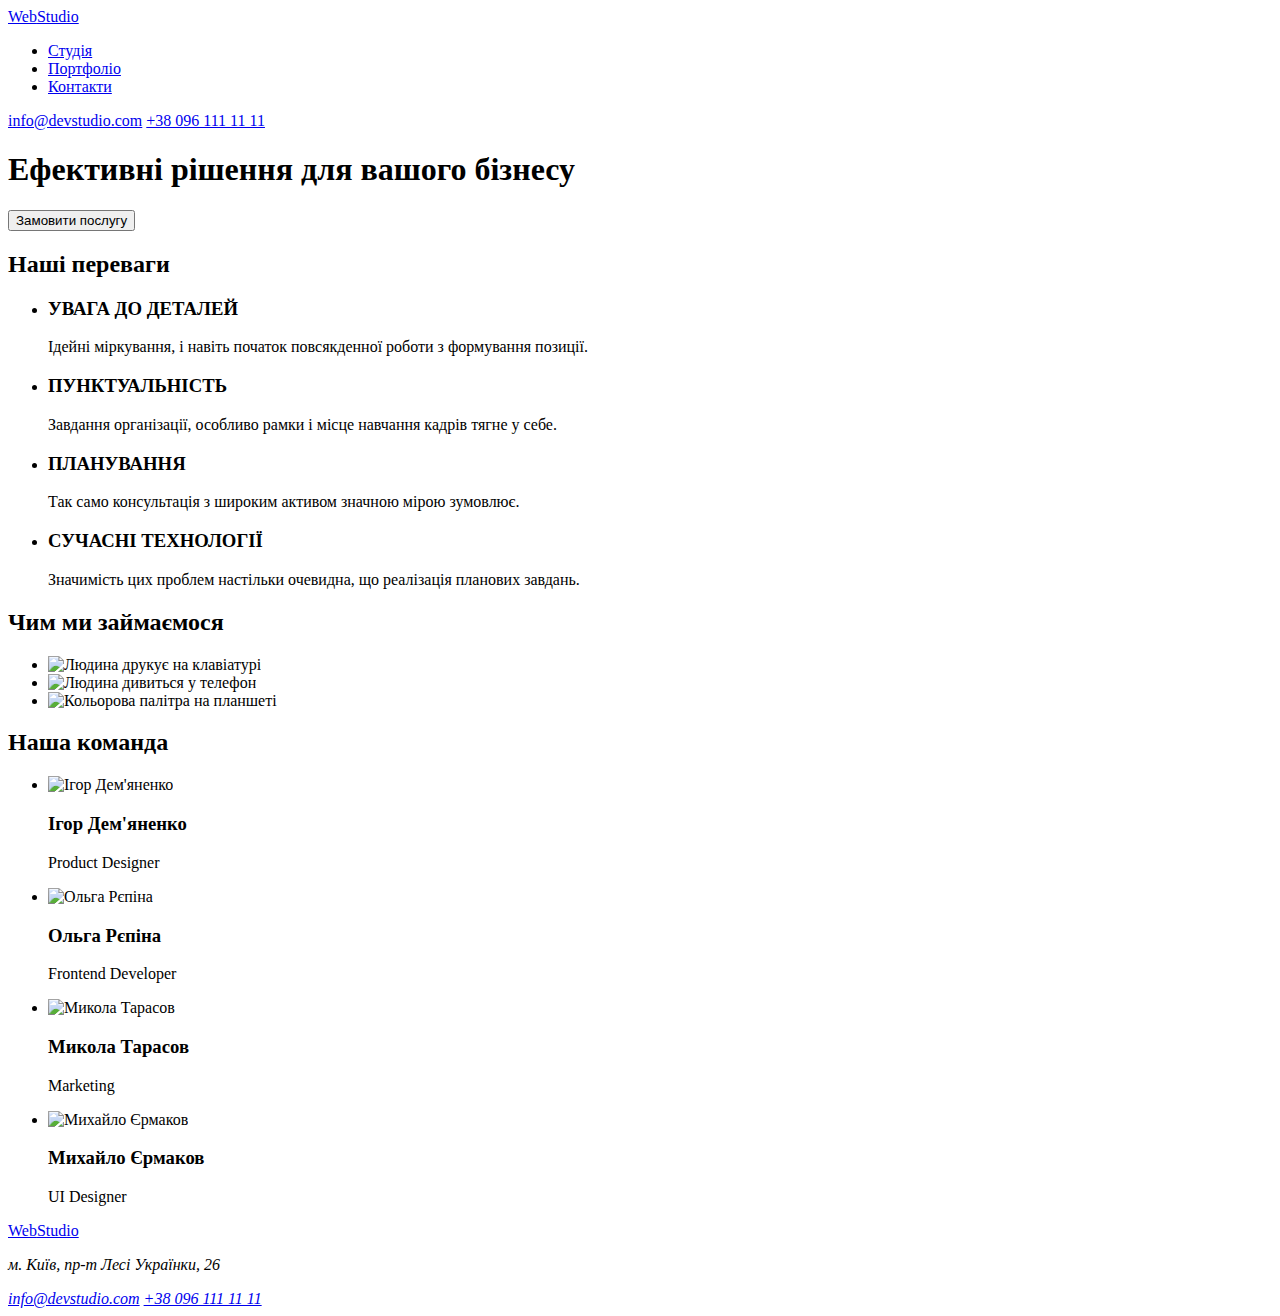
==== index.html @ 3ea56f9a "Add files via upload" ====
<!DOCTYPE html>
<html lang="uk">
  <head>
    <meta charset="UTF-8" />
    <meta http-equiv="X-UA-Compatible" content="IE=edge" />
    <meta name="viewport" content="width=device-width, initial-scale=1.0" />
    <title>WebStudio</title>
  </head>

  <body>
    <header id="header">
      <a href="#header"><span>Web</span>Studio</a>
      <nav>
        <ul>
          <li><a href="#header">Студія</a></li>
          <li><a href="#we-do">Портфоліо</a></li>
          <li><a href="#footer">Контакти</a></li>
        </ul>
      </nav>
      <a href="mailto:info@devstudio.com">info@devstudio.com</a>
      <a href="tel:+380961111111">+38 096 111 11 11</a>
    </header>

    <main>
      <section>
        <h1>Ефективні рішення для вашого бізнесу</h1>
        <button type="button">Замовити послугу</button>
      </section>

      <section>
        <h2>Наші переваги</h2>
        <ul>
          <li>
            <h3>УВАГА ДО ДЕТАЛЕЙ</h3>
            <p>
              Ідейні міркування, і навіть початок повсякденної роботи з
              формування позиції.
            </p>
          </li>
          <li>
            <h3>ПУНКТУАЛЬНІСТЬ</h3>
            <p>
              Завдання організації, особливо рамки і місце навчання кадрів тягне
              у себе.
            </p>
          </li>
          <li>
            <h3>ПЛАНУВАННЯ</h3>
            <p>
              Так само консультація з широким активом значною мірою зумовлює.
            </p>
          </li>
          <li>
            <h3>СУЧАСНІ ТЕХНОЛОГІЇ</h3>
            <p>
              Значимість цих проблем настільки очевидна, що реалізація планових
              завдань.
            </p>
          </li>
        </ul>
      </section>

      <section id="we-do">
        <h2>Чим ми займаємося</h2>
        <ul>
          <li>
            <img
              src="./images/we-do-code.jpg"
              alt="Людина друкує на клавіатурі"
              width="370"
            />
          </li>
          <li>
            <img
              src="./images/we-do-phone.jpg"
              alt="Людина дивиться у телефон"
              width="370"
            />
          </li>
          <li>
            <img
              src="./images/we-do-palette.jpg"
              alt="Кольорова палітра на планшеті"
              width="370"
            />
          </li>
        </ul>
      </section>

      <section>
        <h2>Наша команда</h2>
        <ul>
          <li>
            <img
              src="./images/team-product-designer.jpg"
              alt="Ігор Дем'яненко"
              width="270"
            />
            <h3>Ігор Дем'яненко</h3>
            <p>Product Designer</p>
          </li>
          <li>
            <img
              src="./images/team-frontend-developer.jpg"
              alt="Ольга Рєпіна"
              width="270"
            />
            <h3>Ольга Рєпіна</h3>
            <p>Frontend Developer</p>
          </li>
          <li>
            <img
              src="./images/team-marketing.jpg"
              alt="Микола Тарасов"
              width="270"
            />
            <h3>Микола Тарасов</h3>
            <p>Marketing</p>
          </li>
          <li>
            <img
              src="./images/team-ui-designer.jpg"
              alt="Михайло Єрмаков"
              width="270"
            />
            <h3>Михайло Єрмаков</h3>
            <p>UI Designer</p>
          </li>
        </ul>
      </section>
    </main>

    <footer id="footer">
      <a href="#header"><span>Web</span>Studio</a>
      <address>
        <p>м. Київ, пр-т Лесі Українки, 26</p>
        <a href="mailto:info@devstudio.com">info@devstudio.com</a>
        <a href="tel:+380961111111">+38 096 111 11 11</a>
      </address>
    </footer>
  </body>
</html>
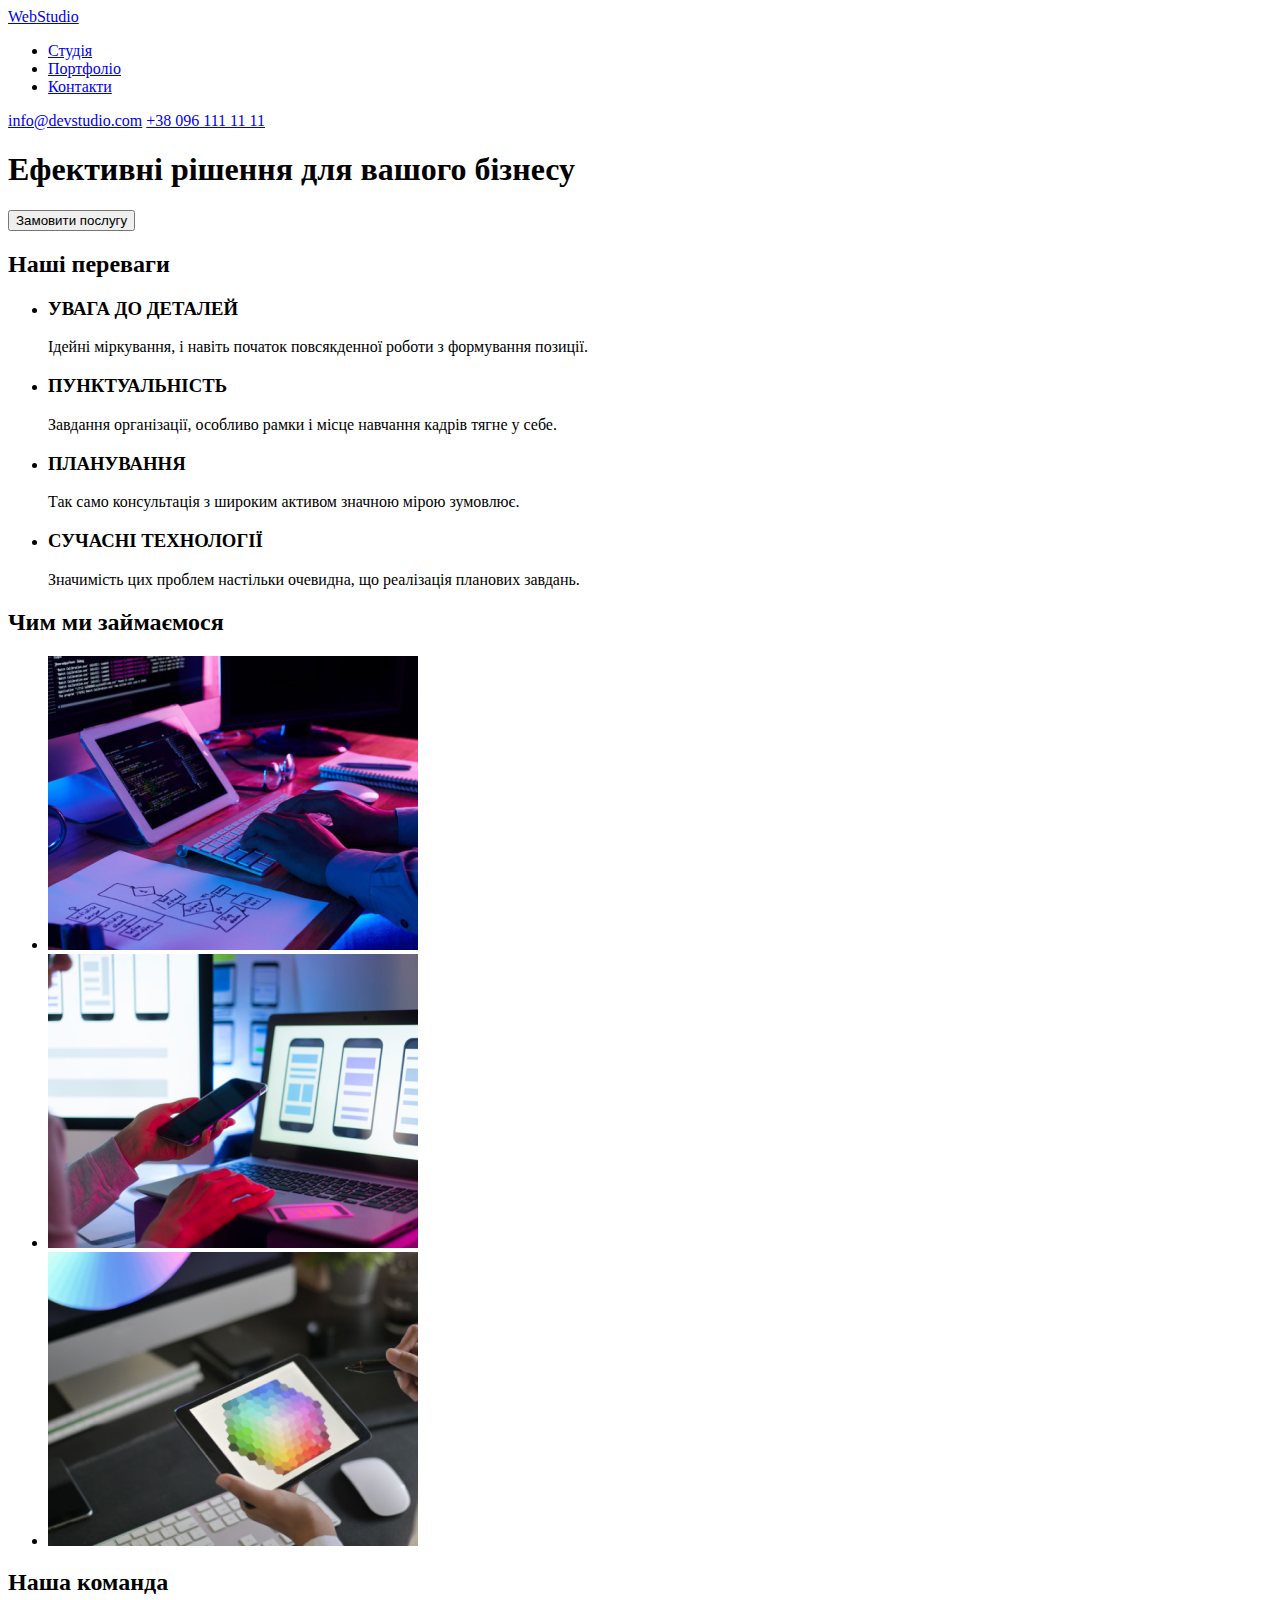
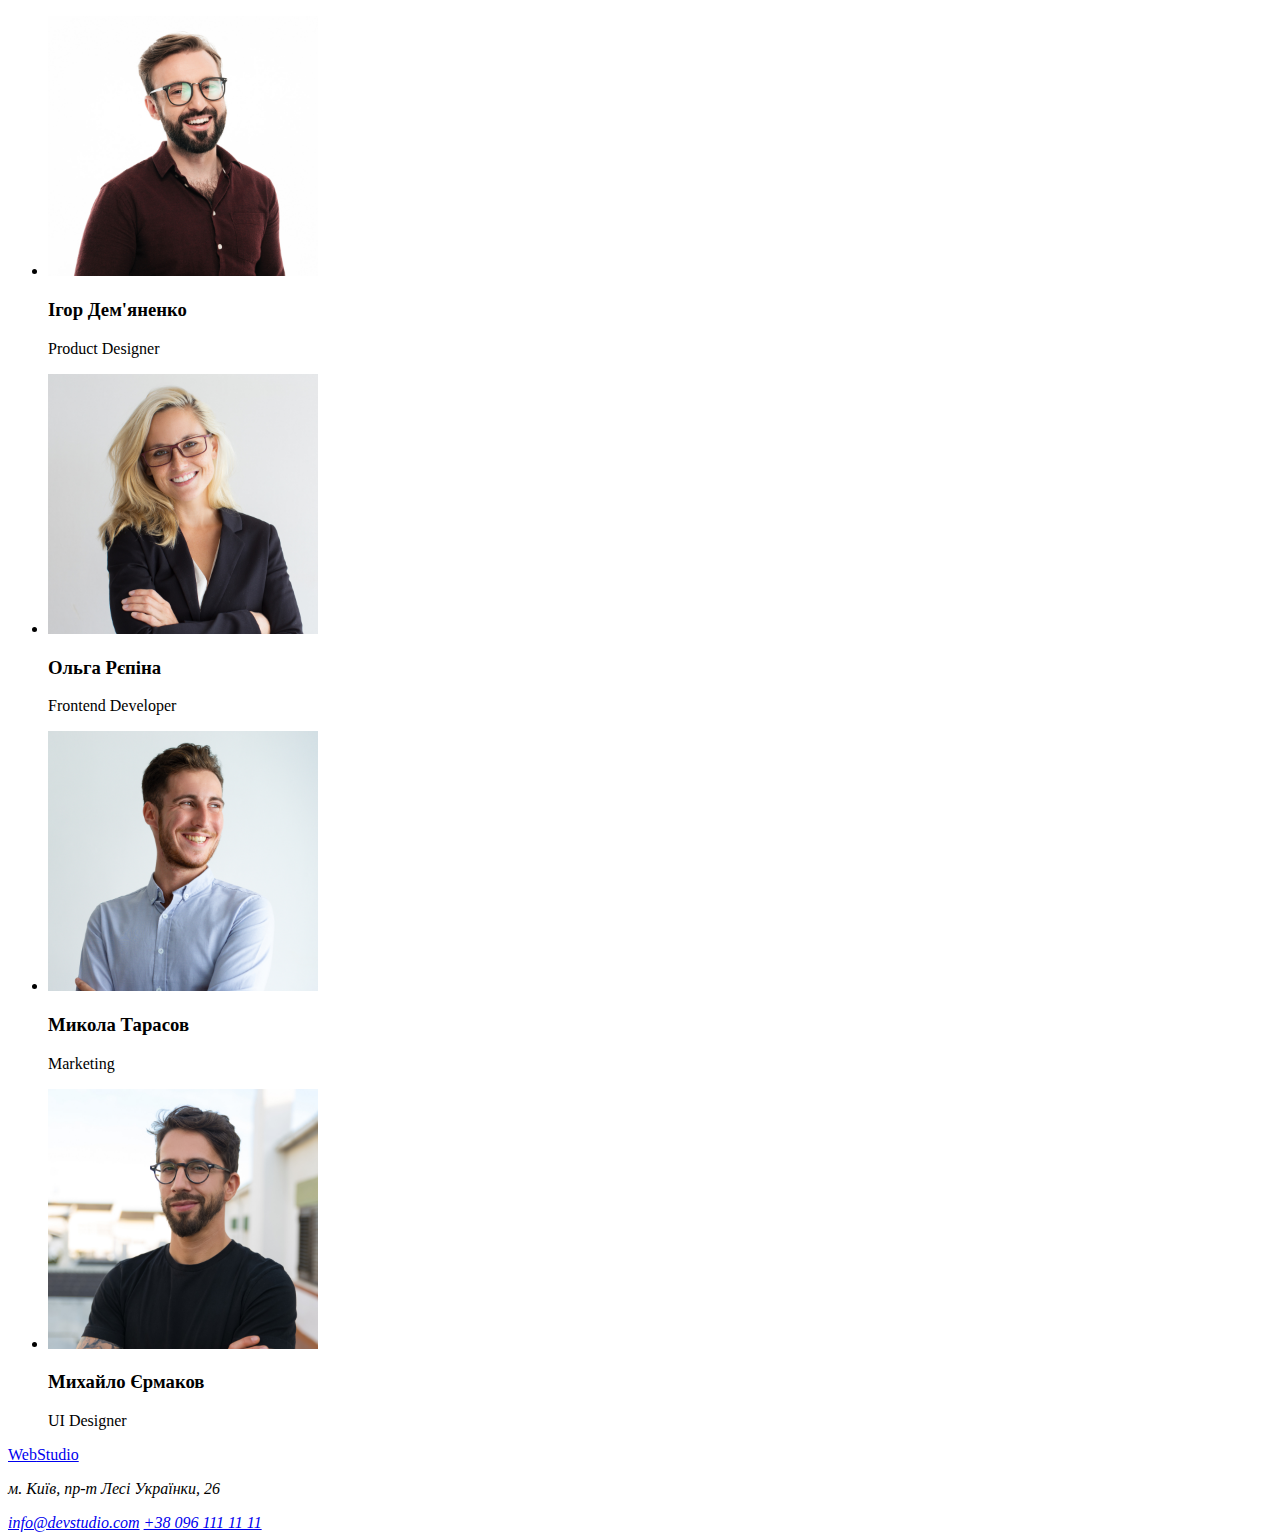
==== commit d41696e1: "додає класи до тегів" ====
--- a/index.html
+++ b/index.html
@@ -5,124 +5,86 @@
     <meta http-equiv="X-UA-Compatible" content="IE=edge" />
     <meta name="viewport" content="width=device-width, initial-scale=1.0" />
     <title>WebStudio</title>
+    <link rel="stylesheet" href="./css/styles.css" />
   </head>
 
   <body>
-    <header id="header">
-      <a href="#header"><span>Web</span>Studio</a>
-      <nav>
-        <ul>
-          <li><a href="#header">Студія</a></li>
-          <li><a href="#we-do">Портфоліо</a></li>
-          <li><a href="#footer">Контакти</a></li>
+    <header id="header" class="header">
+      <a href="#header" class="header__logo"><span>Web</span>Studio</a>
+      <nav class="header__nav">
+        <ul class="header__nav-list">
+          <li class="header__nav-items"><a href="#header">Студія</a></li>
+          <li class="header__nav-items"><a href="#we-do">Портфоліо</a></li>
+          <li class="header__nav-items"><a href="#footer">Контакти</a></li>
         </ul>
       </nav>
-      <a href="mailto:info@devstudio.com">info@devstudio.com</a>
-      <a href="tel:+380961111111">+38 096 111 11 11</a>
+      <a class="header__contacts" href="mailto:info@devstudio.com">info@devstudio.com</a>
+      <a class="header__contacts" href="tel:+380961111111">+38 096 111 11 11</a>
     </header>
 
     <main>
-      <section>
+      <section class="banner">
         <h1>Ефективні рішення для вашого бізнесу</h1>
-        <button type="button">Замовити послугу</button>
+        <button type="button" class="banner__btn">Замовити послугу</button>
       </section>
 
-      <section>
+      <section class="benefits">
         <h2>Наші переваги</h2>
-        <ul>
-          <li>
+        <ul class="benefits__list">
+          <li class="benefits__items">
             <h3>УВАГА ДО ДЕТАЛЕЙ</h3>
-            <p>
-              Ідейні міркування, і навіть початок повсякденної роботи з
-              формування позиції.
-            </p>
+            <p>Ідейні міркування, і навіть початок повсякденної роботи з формування позиції.</p>
           </li>
-          <li>
+          <li class="benefits__items">
             <h3>ПУНКТУАЛЬНІСТЬ</h3>
-            <p>
-              Завдання організації, особливо рамки і місце навчання кадрів тягне
-              у себе.
-            </p>
+            <p>Завдання організації, особливо рамки і місце навчання кадрів тягне у себе.</p>
           </li>
-          <li>
+          <li class="benefits__items">
             <h3>ПЛАНУВАННЯ</h3>
-            <p>
-              Так само консультація з широким активом значною мірою зумовлює.
-            </p>
+            <p>Так само консультація з широким активом значною мірою зумовлює.</p>
           </li>
-          <li>
+          <li class="benefits__items">
             <h3>СУЧАСНІ ТЕХНОЛОГІЇ</h3>
-            <p>
-              Значимість цих проблем настільки очевидна, що реалізація планових
-              завдань.
-            </p>
+            <p>Значимість цих проблем настільки очевидна, що реалізація планових завдань.</p>
           </li>
         </ul>
       </section>
 
-      <section id="we-do">
+      <section id="we-do" class="we-do">
         <h2>Чим ми займаємося</h2>
-        <ul>
-          <li>
-            <img
-              src="./images/we-do-code.jpg"
-              alt="Людина друкує на клавіатурі"
-              width="370"
-            />
+        <ul class="we-do__list">
+          <li class="we-do__items">
+            <img src="./images/we-do-code.jpg" alt="Людина друкує на клавіатурі" width="370" />
           </li>
-          <li>
-            <img
-              src="./images/we-do-phone.jpg"
-              alt="Людина дивиться у телефон"
-              width="370"
-            />
+          <li class="we-do__items">
+            <img src="./images/we-do-phone.jpg" alt="Людина дивиться у телефон" width="370" />
           </li>
-          <li>
-            <img
-              src="./images/we-do-palette.jpg"
-              alt="Кольорова палітра на планшеті"
-              width="370"
-            />
+          <li class="we-do__items">
+            <img src="./images/we-do-palette.jpg" alt="Кольорова палітра на планшеті" width="370" />
           </li>
         </ul>
       </section>
 
-      <section>
+      <section class="team">
         <h2>Наша команда</h2>
-        <ul>
-          <li>
-            <img
-              src="./images/team-product-designer.jpg"
-              alt="Ігор Дем'яненко"
-              width="270"
-            />
+        <ul class="team__list">
+          <li class="team__items">
+            <img src="./images/team-product-designer.jpg" alt="Ігор Дем'яненко" width="270" />
             <h3>Ігор Дем'яненко</h3>
             <p>Product Designer</p>
           </li>
-          <li>
-            <img
-              src="./images/team-frontend-developer.jpg"
-              alt="Ольга Рєпіна"
-              width="270"
-            />
+          <li class="team__items">
+            <img src="./images/team-frontend-developer.jpg" alt="Ольга Рєпіна" width="270" />
             <h3>Ольга Рєпіна</h3>
             <p>Frontend Developer</p>
           </li>
-          <li>
-            <img
-              src="./images/team-marketing.jpg"
-              alt="Микола Тарасов"
-              width="270"
-            />
+          <li class="team__items">
+            <img src="./images/team-marketing.jpg" alt="Микола Тарасов" width="270" />
             <h3>Микола Тарасов</h3>
             <p>Marketing</p>
           </li>
-          <li>
-            <img
-              src="./images/team-ui-designer.jpg"
-              alt="Михайло Єрмаков"
-              width="270"
-            />
+          <li class="team__items">
+            <img src="./images/team-ui-designer.jpg" alt="Михайло Єрмаков" width="270" />
             <h3>Михайло Єрмаков</h3>
             <p>UI Designer</p>
           </li>
@@ -130,9 +92,9 @@
       </section>
     </main>
 
-    <footer id="footer">
-      <a href="#header"><span>Web</span>Studio</a>
-      <address>
+    <footer id="footer" class="footer">
+      <a class="footer__logo" href="#header"><span>Web</span>Studio</a>
+      <address class="footer__contacts">
         <p>м. Київ, пр-т Лесі Українки, 26</p>
         <a href="mailto:info@devstudio.com">info@devstudio.com</a>
         <a href="tel:+380961111111">+38 096 111 11 11</a>
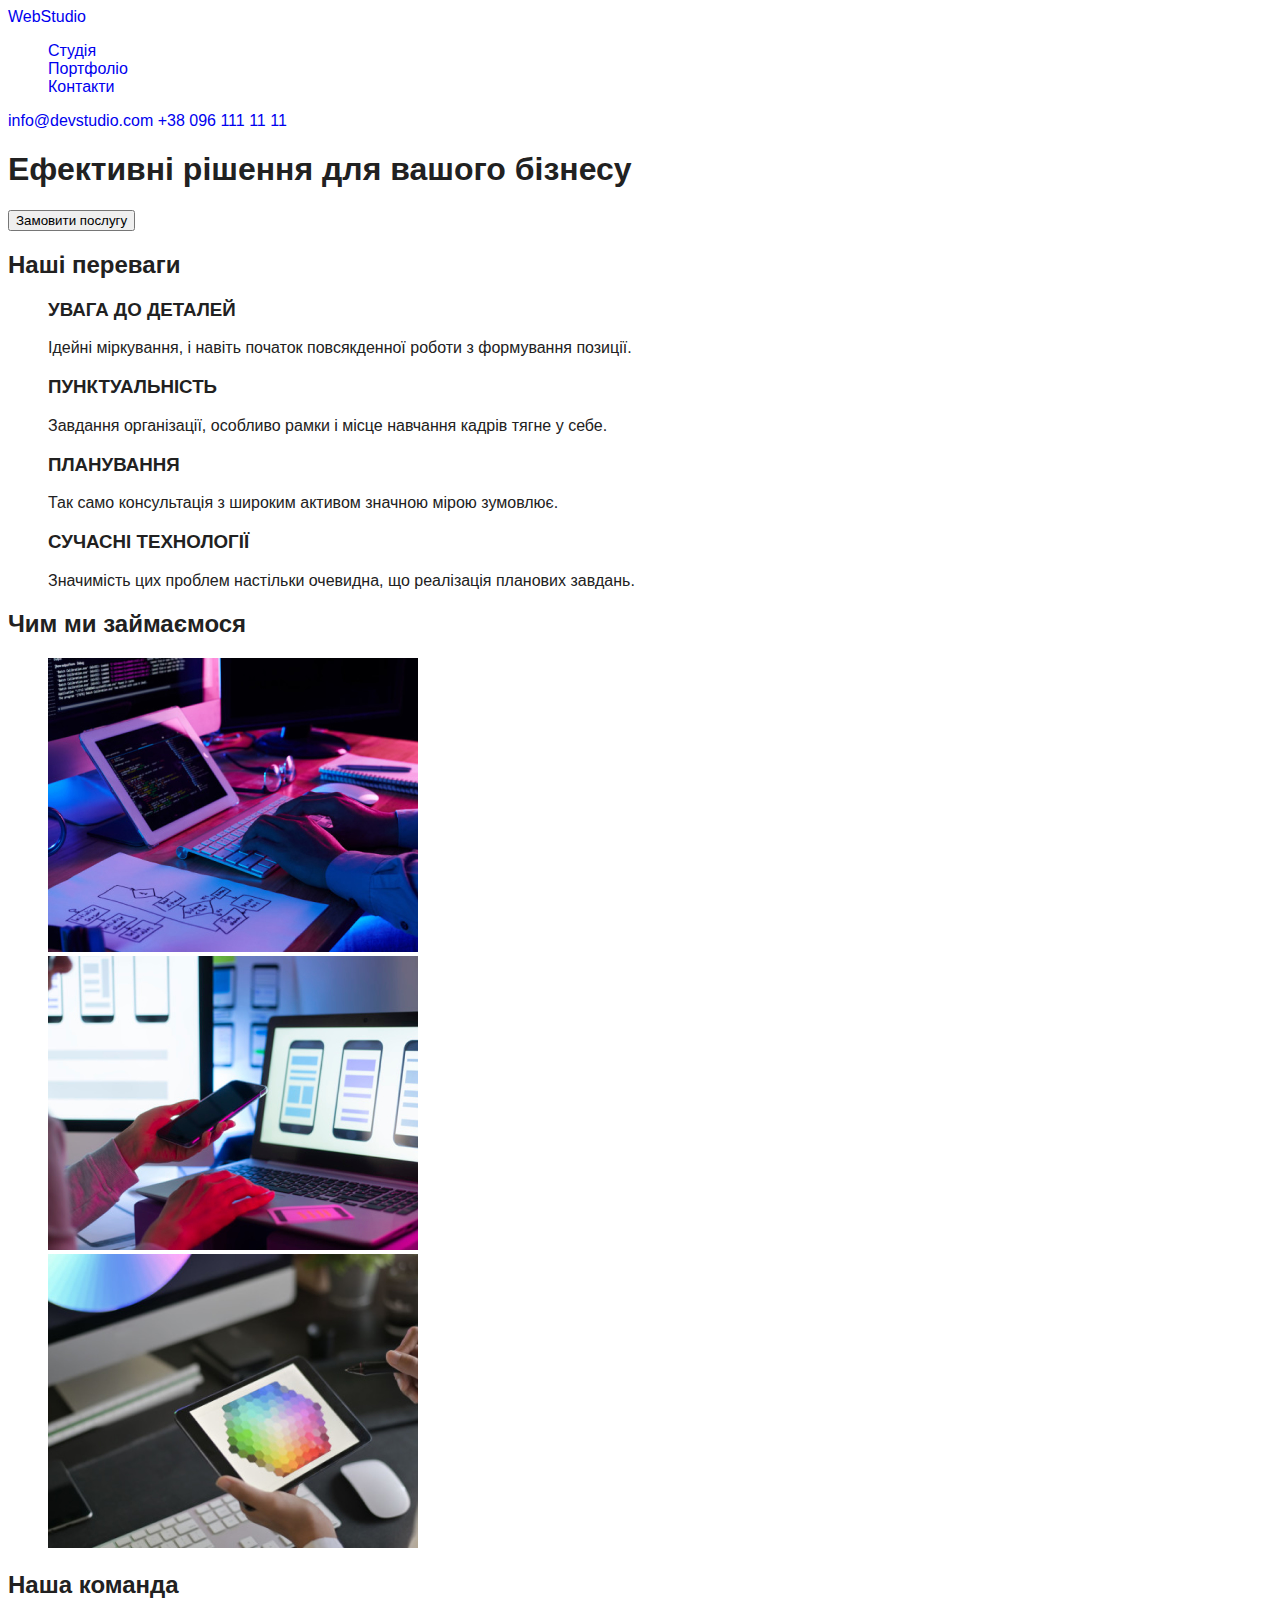
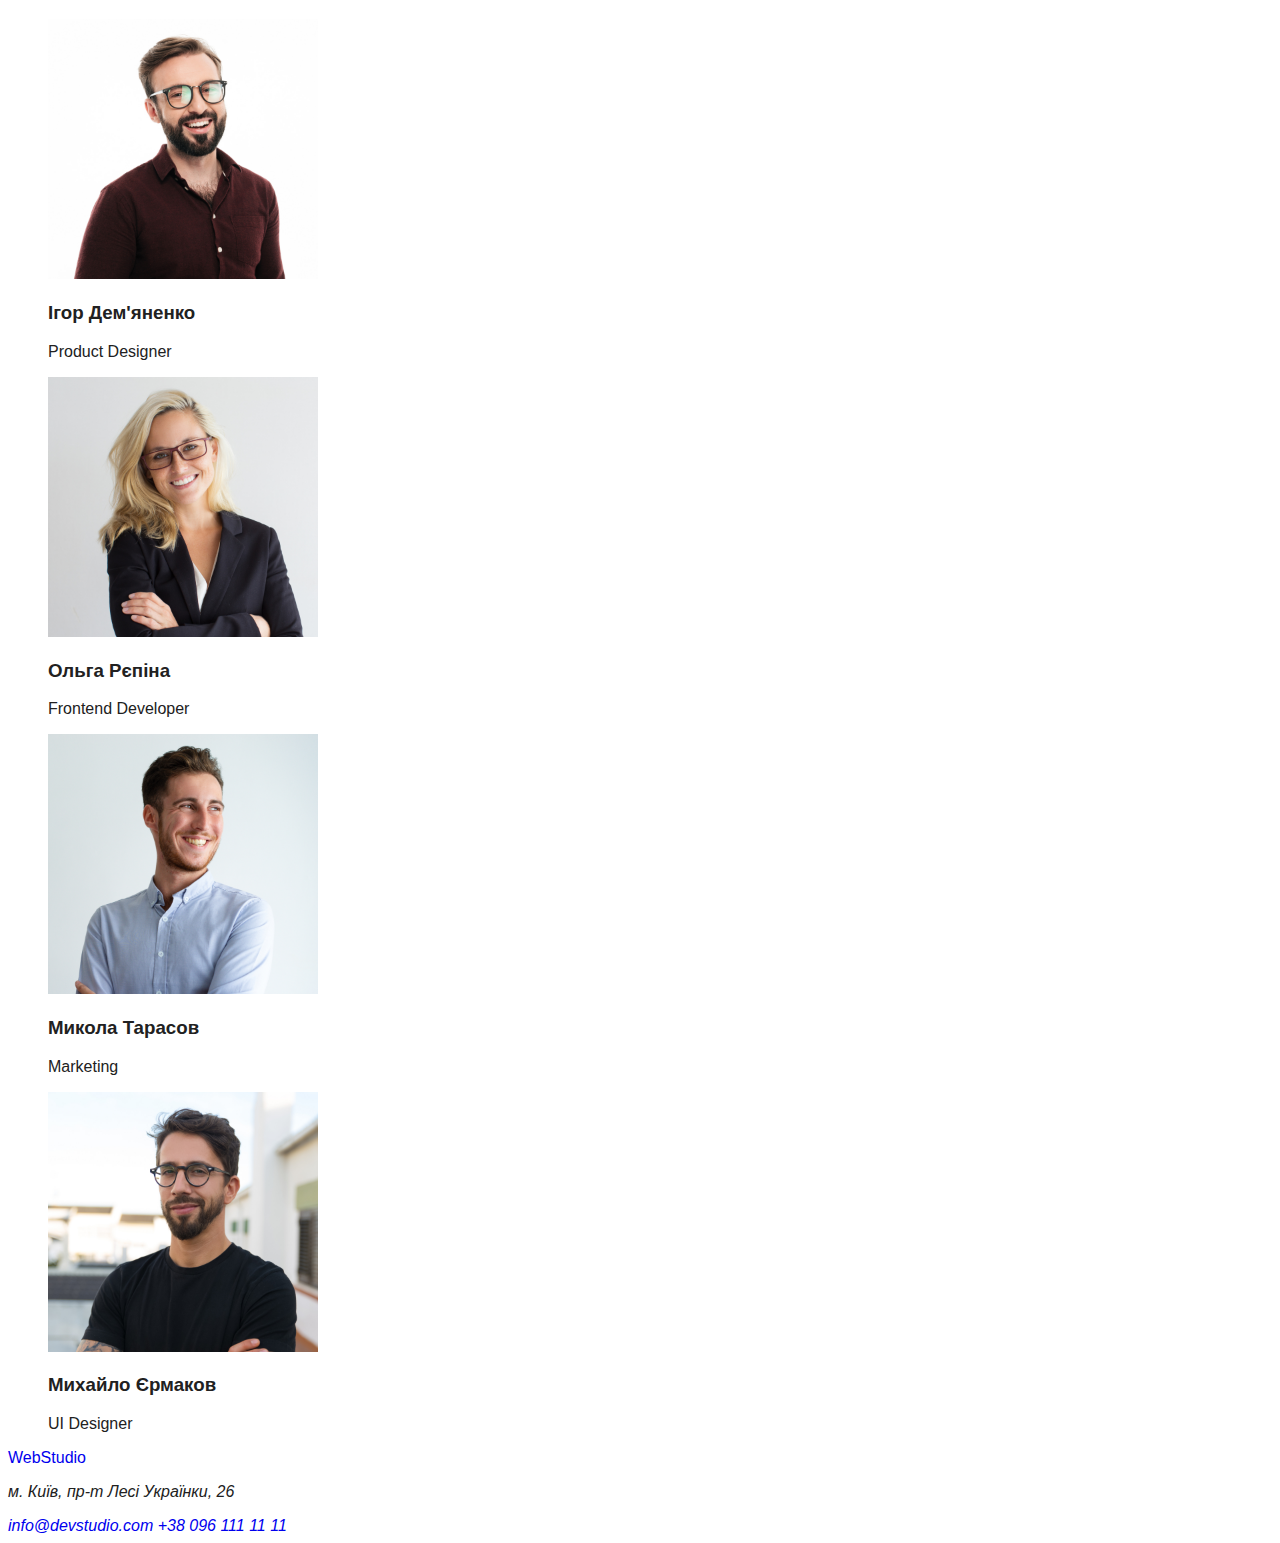
==== commit 5e9e0cb0: "додає посилання в хедері" ====
--- a/index.html
+++ b/index.html
@@ -9,12 +9,12 @@
   </head>
 
   <body>
-    <header id="header" class="header">
-      <a href="#header" class="header__logo"><span>Web</span>Studio</a>
+    <header class="header">
+      <a href="./index.html" class="header__logo"><span>Web</span>Studio</a>
       <nav class="header__nav">
         <ul class="header__nav-list">
-          <li class="header__nav-items"><a href="#header">Студія</a></li>
-          <li class="header__nav-items"><a href="#we-do">Портфоліо</a></li>
+          <li class="header__nav-items"><a href="./index.html">Студія</a></li>
+          <li class="header__nav-items"><a href="./portfolio.html">Портфоліо</a></li>
           <li class="header__nav-items"><a href="#footer">Контакти</a></li>
         </ul>
       </nav>
@@ -93,7 +93,7 @@
     </main>
 
     <footer id="footer" class="footer">
-      <a class="footer__logo" href="#header"><span>Web</span>Studio</a>
+      <a class="footer__logo" href="./index.html"><span>Web</span>Studio</a>
       <address class="footer__contacts">
         <p>м. Київ, пр-т Лесі Українки, 26</p>
         <a href="mailto:info@devstudio.com">info@devstudio.com</a>
--- a/css/styles.css
+++ b/css/styles.css
@@ -0,0 +1,23 @@
+@import url('<link rel="preconnect" href="https://fonts.googleapis.com"><link rel="preconnect" href="https://fonts.gstatic.com" crossorigin><link href="https://fonts.googleapis.com/css2?family=Raleway:wght@700&family=Roboto:wght@400;500;700;900&display=swap" rel="stylesheet">');
+
+* {
+    text-decoration: none;
+    list-style: none;
+}
+
+:root {
+    --main-background-color: #FFFFFF;
+    --main-text-color: #212121;
+    --text-description-color: #757575;
+    --object-active-color: #2196F3;
+    --accent-background-color: #F5F4FA;
+    --footer-background-color: #2F303A;
+    --main-font-family: 'Roboto', sans-serif;
+    --logo-font-family: 'Raleway', sans-serif;
+}
+
+body {
+    background: var(--main-background-color);
+    font-family: 'Roboto', sans-serif;
+    color: var(--main-text-color);
+}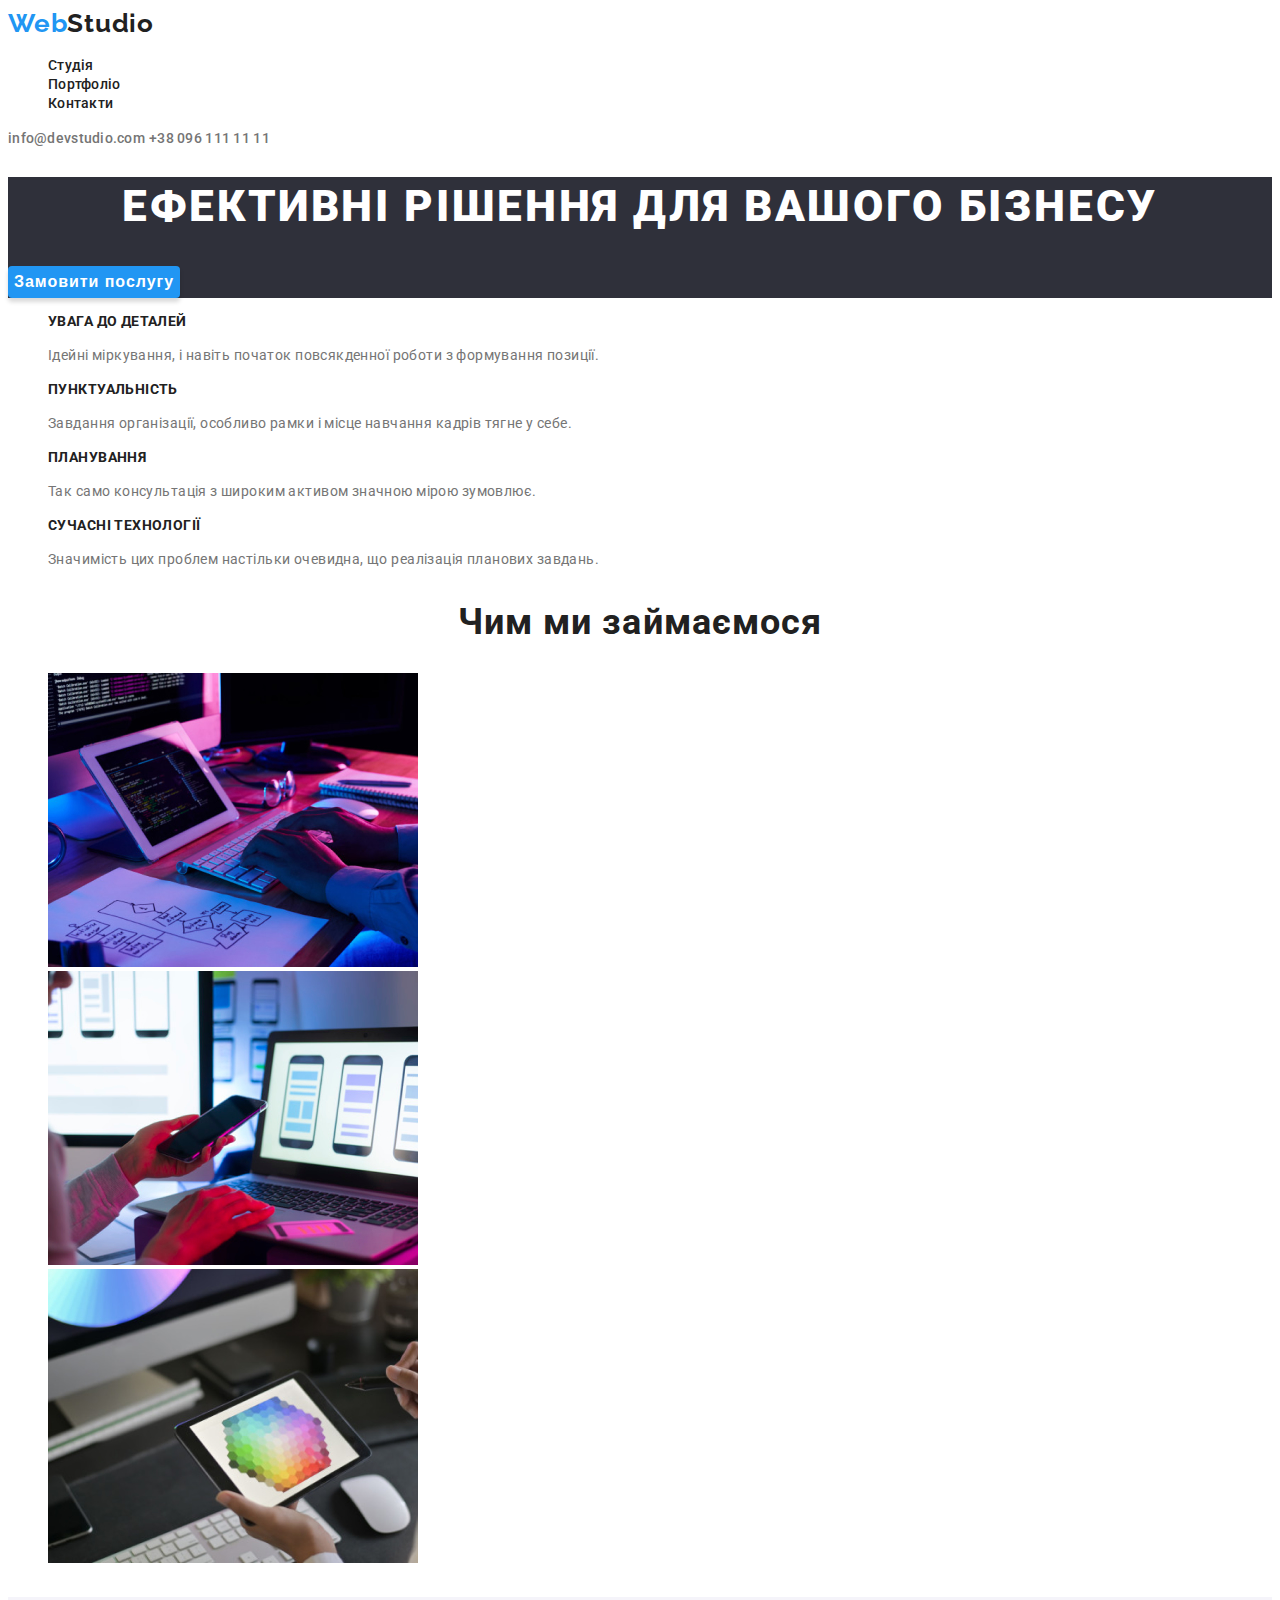
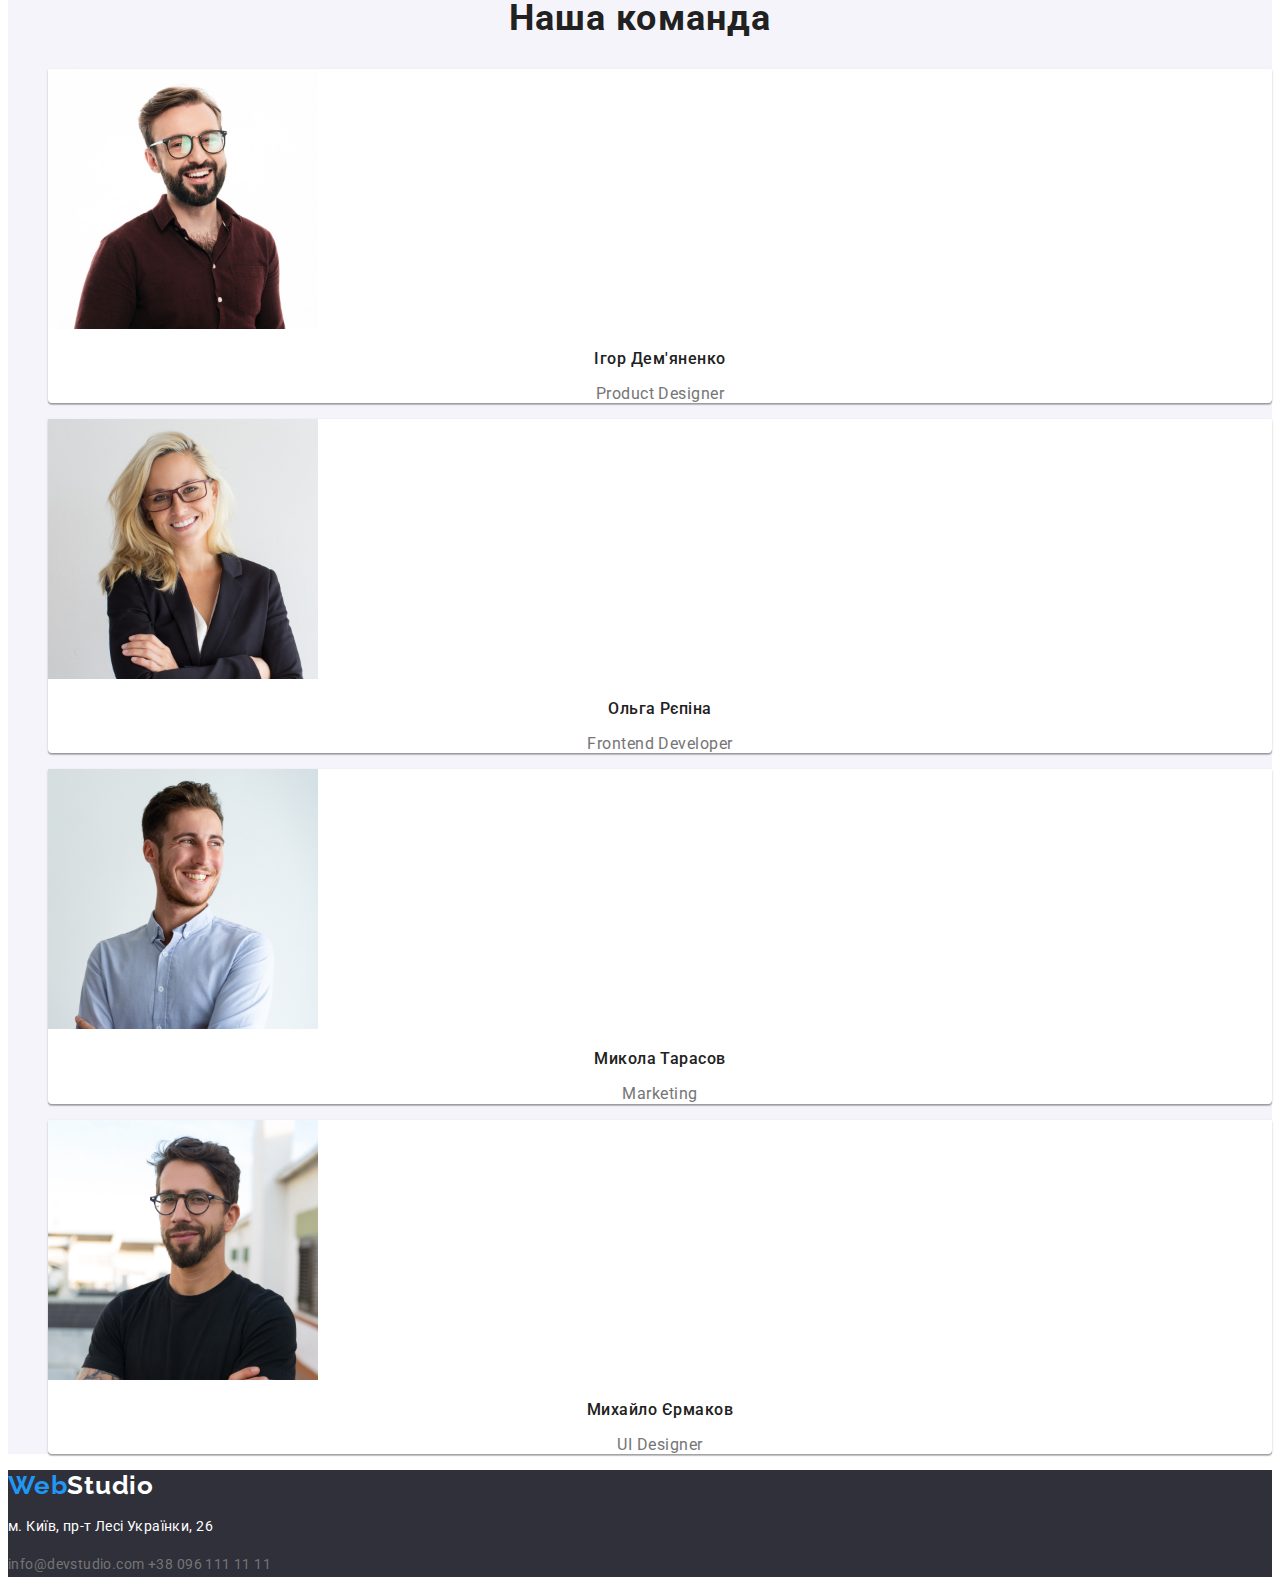
==== commit 10f9b8e7: "додає клас current" ====
--- a/index.html
+++ b/index.html
@@ -13,7 +13,7 @@
       <a href="./index.html" class="header__logo"><span>Web</span>Studio</a>
       <nav class="header__nav">
         <ul class="header__nav-list">
-          <li class="header__nav-items"><a href="./index.html">Студія</a></li>
+          <li class="header__nav-items"><a href="./index.html" class="current">Студія</a></li>
           <li class="header__nav-items"><a href="./portfolio.html">Портфоліо</a></li>
           <li class="header__nav-items"><a href="#footer">Контакти</a></li>
         </ul>
--- a/css/styles.css
+++ b/css/styles.css
@@ -1,9 +1,4 @@
-@import url('<link rel="preconnect" href="https://fonts.googleapis.com"><link rel="preconnect" href="https://fonts.gstatic.com" crossorigin><link href="https://fonts.googleapis.com/css2?family=Raleway:wght@700&family=Roboto:wght@400;500;700;900&display=swap" rel="stylesheet">');
-
-* {
-    text-decoration: none;
-    list-style: none;
-}
+@import url('https://fonts.googleapis.com/css2?family=Raleway:wght@700&family=Roboto:wght@400;500;700;900&display=swap');
 
 :root {
     --main-background-color: #FFFFFF;
@@ -13,11 +8,226 @@
     --accent-background-color: #F5F4FA;
     --footer-background-color: #2F303A;
     --main-font-family: 'Roboto', sans-serif;
-    --logo-font-family: 'Raleway', sans-serif;
+    --logo-font-family: 'Raleway';
+    --button-active-color: #188CE8;
 }
 
 body {
     background: var(--main-background-color);
-    font-family: 'Roboto', sans-serif;
-    color: var(--main-text-color);
+    font-family: var(--main-font-family);
+    color: var(--main-text-color);
+}
+
+a {
+    text-decoration: none;
+}
+
+li {
+    list-style: none;
+}
+
+.header__logo {
+    font-family: var(--logo-font-family);
+    font-weight: 700;
+    font-size: 26px;
+    line-height: 1.2;
+    letter-spacing: 0.03em;
+    color: var(--main-text-color);
+}
+
+.header__logo span {
+    color: var(--object-active-color);
+}
+
+.header__nav-items a {
+    color: var(--main-text-color);
+    font-weight: 500;
+    font-size: 14px;
+    line-height: 1.14;
+    letter-spacing: 0.02em;
+}
+
+.header__contacts {
+    color: var(--text-description-color);
+    font-weight: 500;
+    font-size: 14px;
+    line-height: 1.14;
+    letter-spacing: 0.02em;
+}
+
+.header__nav-items a:hover, .header__contacts:hover, .header__nav-items a:focus,
+.header__contacts:focus {
+    color: var(--object-active-color);
+}
+
+.current {
+    color: var(--object-active-color);
+}
+
+.banner {
+    background: var(--footer-background-color);
+}
+
+h1 {
+    font-weight: 900;
+    font-size: 44px;
+    line-height: 1.36;
+    text-align: center;
+    letter-spacing: 0.06em;
+    color: var(--main-background-color);
+    text-transform: uppercase;
+    letter-spacing: 0.06em;
+}
+
+.banner__btn {
+    background: var(--object-active-color);
+    box-shadow: 0px 4px 4px rgba(0, 0, 0, 0.15);
+    border-radius: 4px;
+    border: none;
+    color: var(--main-background-color);
+    font-weight: 700;
+    font-size: 16px;
+    line-height: 1.88;
+    letter-spacing: 0.06em;
+    text-align: center;
+    cursor: pointer;
+}
+
+.banner__btn:active {
+    background: var(--button-active-color);
+}
+
+.benefits h2 {
+    display: none;
+}
+
+.benefits__items h3 {
+    font-weight: 700;
+    font-size: 14px;
+    line-height: 1.14;
+    letter-spacing: 0.03em;
+}
+
+.benefits__items p {
+    font-size: 14px;
+    line-height: 1.71;
+    letter-spacing: 0.03em;
+    color: var(--text-description-color);
+}
+
+.we-do h2 {
+    font-weight: 700;
+    font-size: 36px;
+    line-height: 1.17;
+    letter-spacing: 0.03em;
+    text-align: center;
+}
+
+.team {
+    background: var(--accent-background-color);
+}
+
+.team__items {
+    background: var(--main-background-color);
+    box-shadow: 0px 1px 3px rgba(0, 0, 0, 0.12), 0px 1px 1px rgba(0, 0, 0, 0.14), 0px 2px 1px rgba(0, 0, 0, 0.2);
+    border-radius: 0px 0px 4px 4px;
+    border: none;
+}
+
+.team h2 {
+    font-weight: 700;
+    font-size: 36px;
+    line-height: 1.17;
+    letter-spacing: 0.03em;
+    text-align: center;
+}
+
+.team__items h3 {
+    font-weight: 500;
+    font-size: 16px;
+    line-height: 1.19;
+    letter-spacing: 0.03em;
+    text-align: center;
+}
+
+.team__items p {
+    font-size: 16px;
+    line-height: 1.19;
+    letter-spacing: 0.03em;
+    text-align: center;
+    color: var(--text-description-color);
+}
+
+.footer {
+    background: var(--footer-background-color);
+}
+
+.footer__logo {
+    font-family: var(--logo-font-family);
+    font-weight: 700;
+    font-size: 26px;
+    line-height: 1.2;
+    letter-spacing: 0.03em;
+    color: var(--main-background-color);
+}
+
+.footer__logo span {
+    color: var(--object-active-color);
+}
+
+.footer__contacts {
+    font-weight: 400;
+    font-size: 14px;
+    line-height: 1.71;
+    letter-spacing: 0.03em;
+    font-style: normal;
+    color: var(--main-background-color);
+}
+
+.footer__contacts a {
+    color: var(--text-description-color);
+}
+
+.footer__contacts a:hover,
+.footer__contacts a:focus {
+    color: var(--main-background-color);
+}
+
+.portfolio__filter-btn {
+    height: 38px;
+    background: var(--accent-background-color);
+    border-radius: 4px;
+    border: none;
+    font-weight: 500;
+    font-size: 16px;
+    line-height: 1.63;
+    letter-spacing: 0.03em;
+    text-align: center;
+    cursor: pointer;
+    font-family: var(--main-font-family);
+    color: var(--main-text-color);
+}
+
+.portfolio__filter-btn:hover, .portfolio__filter-btn:focus {
+    background: var(--object-active-color);
+    box-shadow: 0px 3px 1px rgba(0, 0, 0, 0.1), 0px 1px 2px rgba(0, 0, 0, 0.08), 0px 2px 2px rgba(0, 0, 0, 0.12);
+    color: var(--main-background-color);
+}
+
+.portfolio__card {
+    border: 1px solid #EEEEEE;
+}
+
+.portfolio__card h3 {
+    font-weight: 700;
+    font-size: 18px;
+    line-height: 2;
+    letter-spacing: 0.06em;
+}
+
+.portfolio__card p {
+    font-size: 16px;
+    line-height: 1.88;
+    letter-spacing: 0.03em;
+    color: var(--text-description-color);
 }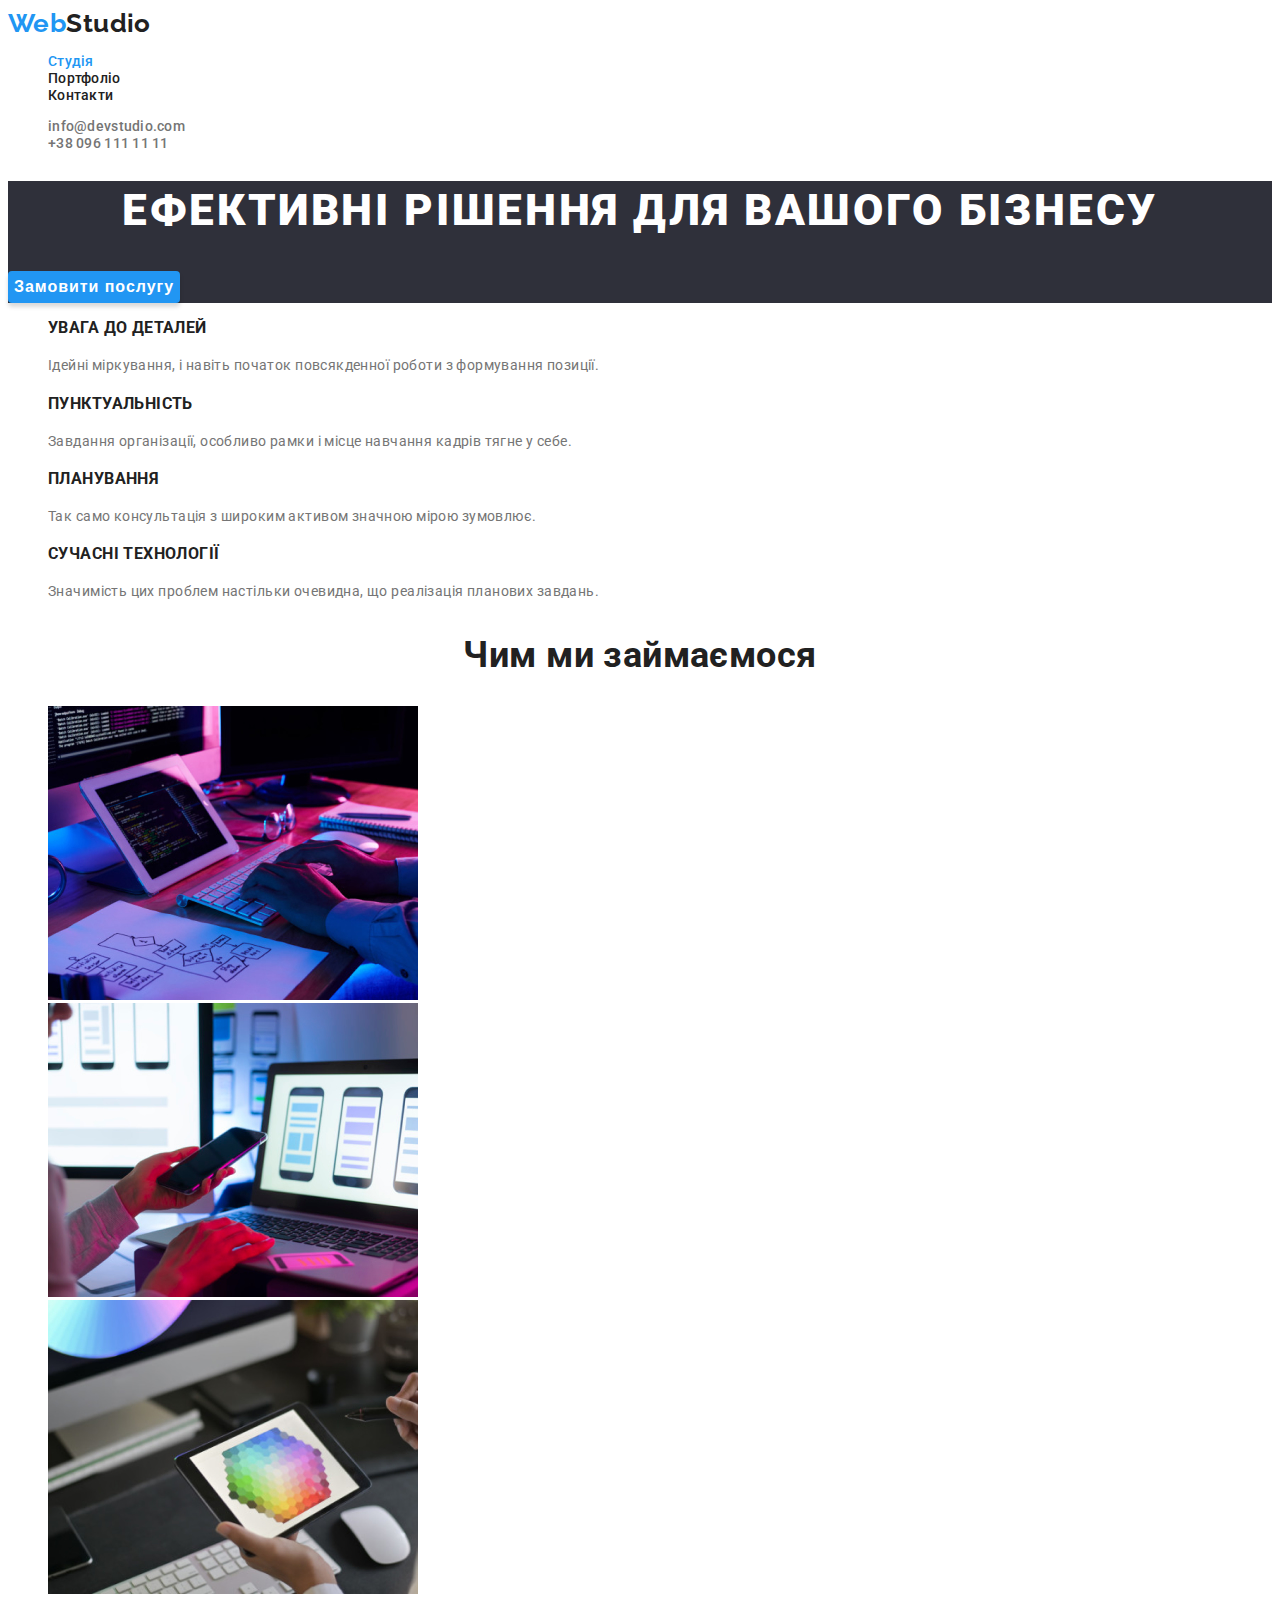
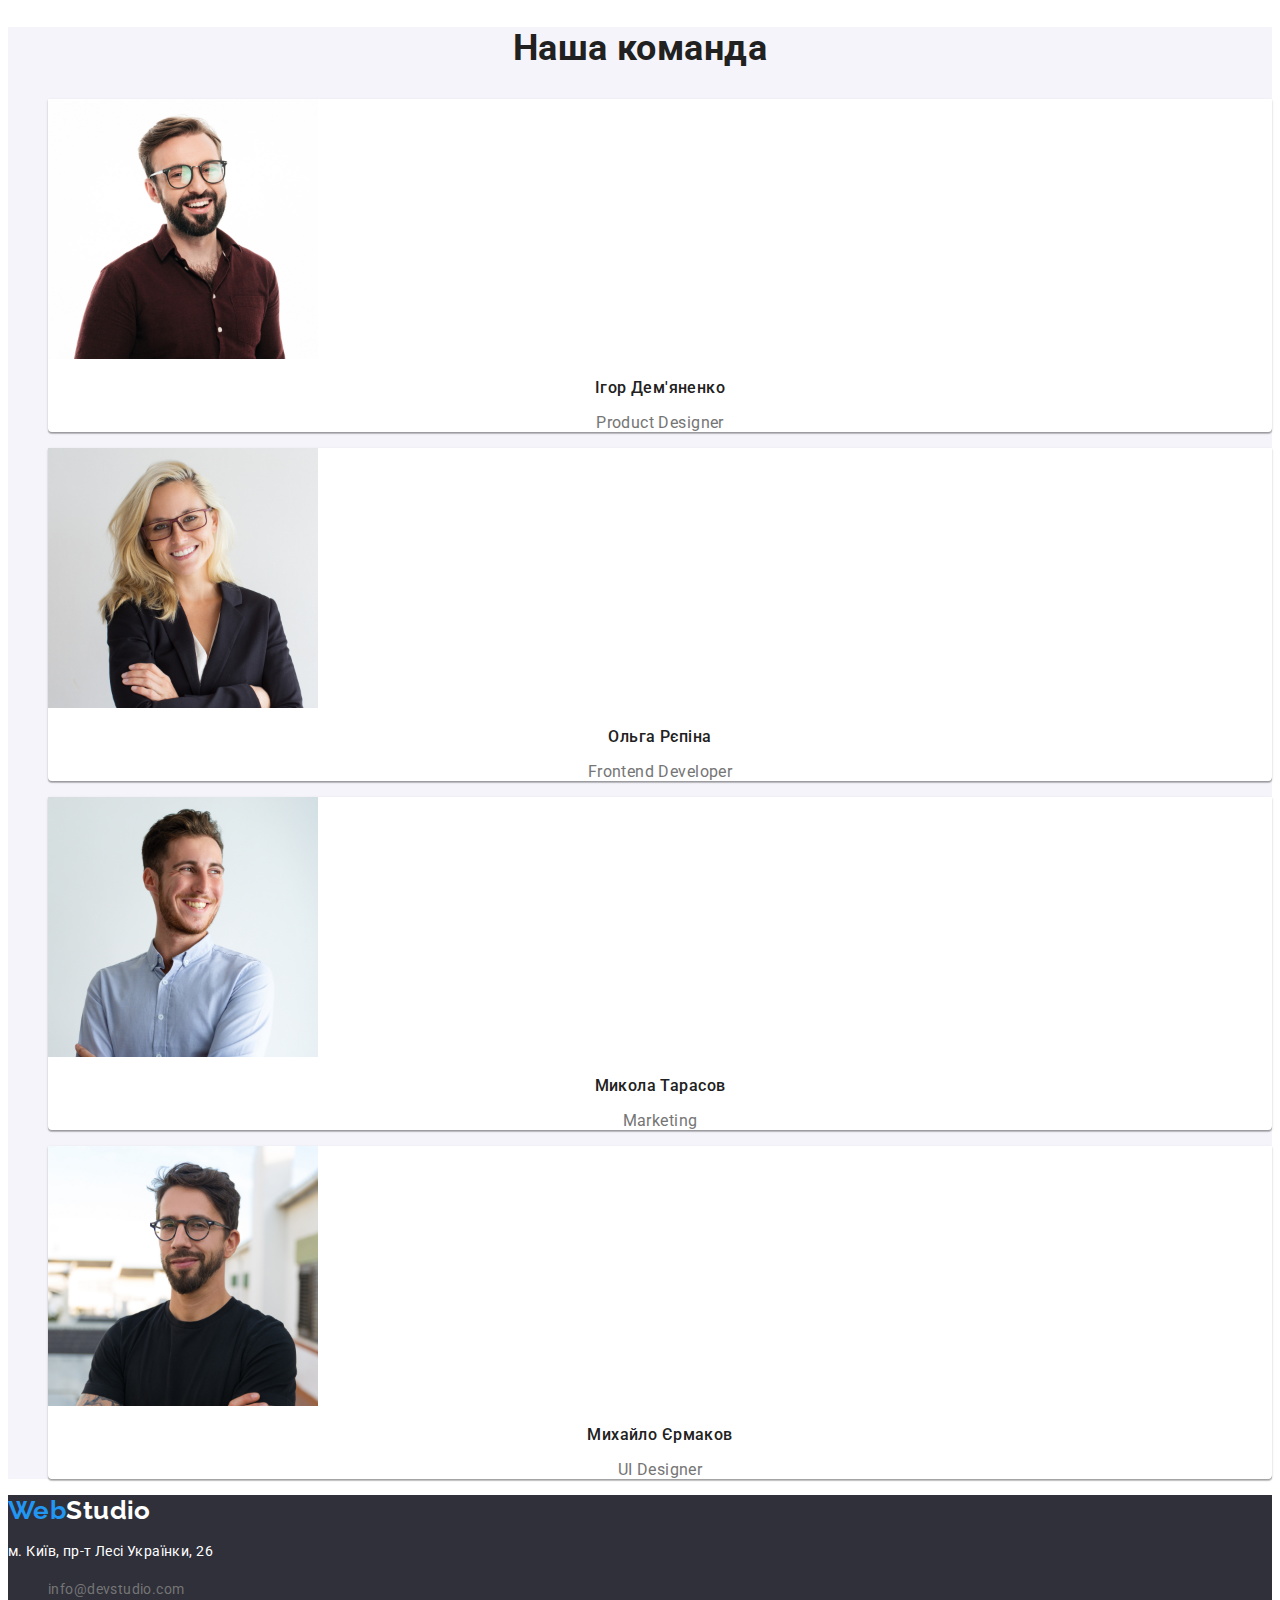
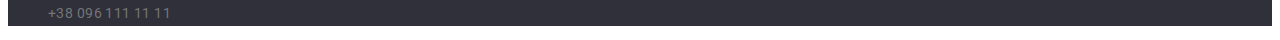
==== commit d5f68993: "додає класи до стилів" ====
--- a/index.html
+++ b/index.html
@@ -5,99 +5,105 @@
     <meta http-equiv="X-UA-Compatible" content="IE=edge" />
     <meta name="viewport" content="width=device-width, initial-scale=1.0" />
     <title>WebStudio</title>
+
+    <link href="https://fonts.googleapis.com/css2?family=Raleway:wght@700&family=Roboto:wght@400;500;700;900&display=swap" rel="stylesheet" />
     <link rel="stylesheet" href="./css/styles.css" />
   </head>
 
   <body>
     <header class="header">
-      <a href="./index.html" class="header__logo"><span>Web</span>Studio</a>
+      <a href="./index.html" class="header__logo link"><span class="header__logo-span">Web</span>Studio</a>
       <nav class="header__nav">
         <ul class="header__nav-list">
-          <li class="header__nav-items"><a href="./index.html" class="current">Студія</a></li>
-          <li class="header__nav-items"><a href="./portfolio.html">Портфоліо</a></li>
-          <li class="header__nav-items"><a href="#footer">Контакти</a></li>
+          <li class="header__nav-items list"><a href="./index.html" class="header__nav-link current link">Студія</a></li>
+          <li class="header__nav-items list"><a class="header__nav-link link" href="./portfolio.html">Портфоліо</a></li>
+          <li class="header__nav-items list"><a class="header__nav-link link" href="#footer">Контакти</a></li>
         </ul>
       </nav>
-      <a class="header__contacts" href="mailto:info@devstudio.com">info@devstudio.com</a>
-      <a class="header__contacts" href="tel:+380961111111">+38 096 111 11 11</a>
+      <ul class="header__contacts-list">
+        <li class="header__contacts-items list"><a class="header__contacts link" href="mailto:info@devstudio.com">info@devstudio.com</a></li>
+        <li class="header__contacts-items list"><a class="header__contacts link" href="tel:+380961111111">+38 096 111 11 11</a></li>
+      </ul>
     </header>
 
     <main>
       <section class="banner">
-        <h1>Ефективні рішення для вашого бізнесу</h1>
+        <h1 class="banner__title">Ефективні рішення для вашого бізнесу</h1>
         <button type="button" class="banner__btn">Замовити послугу</button>
       </section>
 
       <section class="benefits">
-        <h2>Наші переваги</h2>
+        <h2 class="benefits__title">Наші переваги</h2>
         <ul class="benefits__list">
-          <li class="benefits__items">
-            <h3>УВАГА ДО ДЕТАЛЕЙ</h3>
-            <p>Ідейні міркування, і навіть початок повсякденної роботи з формування позиції.</p>
+          <li class="benefits__items list">
+            <h3 class="benefits__list-title">УВАГА ДО ДЕТАЛЕЙ</h3>
+            <p class="benefits__list-description">Ідейні міркування, і навіть початок повсякденної роботи з формування позиції.</p>
           </li>
-          <li class="benefits__items">
-            <h3>ПУНКТУАЛЬНІСТЬ</h3>
-            <p>Завдання організації, особливо рамки і місце навчання кадрів тягне у себе.</p>
+          <li class="benefits__items list">
+            <h3 class="benefits__list-title">ПУНКТУАЛЬНІСТЬ</h3>
+            <p class="benefits__list-description">Завдання організації, особливо рамки і місце навчання кадрів тягне у себе.</p>
           </li>
-          <li class="benefits__items">
-            <h3>ПЛАНУВАННЯ</h3>
-            <p>Так само консультація з широким активом значною мірою зумовлює.</p>
+          <li class="benefits__items list">
+            <h3 class="benefits__list-title">ПЛАНУВАННЯ</h3>
+            <p class="benefits__list-description">Так само консультація з широким активом значною мірою зумовлює.</p>
           </li>
-          <li class="benefits__items">
-            <h3>СУЧАСНІ ТЕХНОЛОГІЇ</h3>
-            <p>Значимість цих проблем настільки очевидна, що реалізація планових завдань.</p>
+          <li class="benefits__items list">
+            <h3 class="benefits__list-title">СУЧАСНІ ТЕХНОЛОГІЇ</h3>
+            <p class="benefits__list-description">Значимість цих проблем настільки очевидна, що реалізація планових завдань.</p>
           </li>
         </ul>
       </section>
 
       <section id="we-do" class="we-do">
-        <h2>Чим ми займаємося</h2>
+        <h2 class="we-do__title">Чим ми займаємося</h2>
         <ul class="we-do__list">
-          <li class="we-do__items">
+          <li class="we-do__items list">
             <img src="./images/we-do-code.jpg" alt="Людина друкує на клавіатурі" width="370" />
           </li>
-          <li class="we-do__items">
+          <li class="we-do__items list">
             <img src="./images/we-do-phone.jpg" alt="Людина дивиться у телефон" width="370" />
           </li>
-          <li class="we-do__items">
+          <li class="we-do__items list">
             <img src="./images/we-do-palette.jpg" alt="Кольорова палітра на планшеті" width="370" />
           </li>
         </ul>
       </section>
 
       <section class="team">
-        <h2>Наша команда</h2>
+        <h2 class="team__title">Наша команда</h2>
         <ul class="team__list">
-          <li class="team__items">
+          <li class="team__items list">
             <img src="./images/team-product-designer.jpg" alt="Ігор Дем'яненко" width="270" />
-            <h3>Ігор Дем'яненко</h3>
-            <p>Product Designer</p>
+            <h3 class="team__list-title">Ігор Дем'яненко</h3>
+            <p class="team__list-description">Product Designer</p>
           </li>
-          <li class="team__items">
+          <li class="team__items list">
             <img src="./images/team-frontend-developer.jpg" alt="Ольга Рєпіна" width="270" />
-            <h3>Ольга Рєпіна</h3>
-            <p>Frontend Developer</p>
+            <h3 class="team__list-title">Ольга Рєпіна</h3>
+            <p class="team__list-description">Frontend Developer</p>
           </li>
-          <li class="team__items">
+          <li class="team__items list">
             <img src="./images/team-marketing.jpg" alt="Микола Тарасов" width="270" />
-            <h3>Микола Тарасов</h3>
-            <p>Marketing</p>
+            <h3 class="team__list-title">Микола Тарасов</h3>
+            <p class="team__list-description">Marketing</p>
           </li>
-          <li class="team__items">
+          <li class="team__items list">
             <img src="./images/team-ui-designer.jpg" alt="Михайло Єрмаков" width="270" />
-            <h3>Михайло Єрмаков</h3>
-            <p>UI Designer</p>
+            <h3 class="team__list-title">Михайло Єрмаков</h3>
+            <p class="team__list-description">UI Designer</p>
           </li>
         </ul>
       </section>
     </main>
 
     <footer id="footer" class="footer">
-      <a class="footer__logo" href="./index.html"><span>Web</span>Studio</a>
+      <a class="footer__logo link" href="./index.html"><span class="footer__logo-span">Web</span>Studio</a>
       <address class="footer__contacts">
         <p>м. Київ, пр-т Лесі Українки, 26</p>
-        <a href="mailto:info@devstudio.com">info@devstudio.com</a>
-        <a href="tel:+380961111111">+38 096 111 11 11</a>
+        <ul class="footer__contacts-list">
+          <li class="footer__contacts-items list"><a class="footer__contacts-link link" href="mailto:info@devstudio.com">info@devstudio.com</a></li>
+          <li class="footer__contacts-items list"><a class="footer__contacts-link link" href="tel:+380961111111">+38 096 111 11 11</a></li>
+        </ul>
       </address>
     </footer>
   </body>
--- a/css/styles.css
+++ b/css/styles.css
@@ -1,5 +1,3 @@
-@import url('https://fonts.googleapis.com/css2?family=Raleway:wght@700&family=Roboto:wght@400;500;700;900&display=swap');
-
 :root {
     --main-background-color: #FFFFFF;
     --main-text-color: #212121;
@@ -16,13 +14,15 @@
     background: var(--main-background-color);
     font-family: var(--main-font-family);
     color: var(--main-text-color);
-}
-
-a {
+    font-size: 14px;
+    letter-spacing: 0.03em;
+}
+
+.link {
     text-decoration: none;
 }
 
-li {
+.list {
     list-style: none;
 }
 
@@ -31,18 +31,16 @@
     font-weight: 700;
     font-size: 26px;
     line-height: 1.2;
-    letter-spacing: 0.03em;
-    color: var(--main-text-color);
-}
-
-.header__logo span {
-    color: var(--object-active-color);
-}
-
-.header__nav-items a {
-    color: var(--main-text-color);
-    font-weight: 500;
-    font-size: 14px;
+    color: var(--main-text-color);
+}
+
+.header__logo-span {
+    color: var(--object-active-color);
+}
+
+.header__nav-link {
+    color: var(--main-text-color);
+    font-weight: 500;
     line-height: 1.14;
     letter-spacing: 0.02em;
 }
@@ -50,17 +48,16 @@
 .header__contacts {
     color: var(--text-description-color);
     font-weight: 500;
-    font-size: 14px;
     line-height: 1.14;
     letter-spacing: 0.02em;
 }
 
-.header__nav-items a:hover, .header__contacts:hover, .header__nav-items a:focus,
+.header__nav-link:hover, .header__contacts:hover, .header__nav-link:focus,
 .header__contacts:focus {
     color: var(--object-active-color);
 }
 
-.current {
+.header__nav-items .current {
     color: var(--object-active-color);
 }
 
@@ -68,7 +65,7 @@
     background: var(--footer-background-color);
 }
 
-h1 {
+.banner__title {
     font-weight: 900;
     font-size: 44px;
     line-height: 1.36;
@@ -76,7 +73,6 @@
     letter-spacing: 0.06em;
     color: var(--main-background-color);
     text-transform: uppercase;
-    letter-spacing: 0.06em;
 }
 
 .banner__btn {
@@ -97,29 +93,23 @@
     background: var(--button-active-color);
 }
 
-.benefits h2 {
+.benefits__title {
     display: none;
 }
 
-.benefits__items h3 {
-    font-weight: 700;
-    font-size: 14px;
+.benefits__list-title {
+    font-weight: 700;
     line-height: 1.14;
-    letter-spacing: 0.03em;
-}
-
-.benefits__items p {
-    font-size: 14px;
+}
+
+.benefits__list-description {
     line-height: 1.71;
-    letter-spacing: 0.03em;
-    color: var(--text-description-color);
-}
-
-.we-do h2 {
-    font-weight: 700;
+    color: var(--text-description-color);
+}
+
+.we-do__title {
     font-size: 36px;
     line-height: 1.17;
-    letter-spacing: 0.03em;
     text-align: center;
 }
 
@@ -134,26 +124,22 @@
     border: none;
 }
 
-.team h2 {
-    font-weight: 700;
+.team__title {
     font-size: 36px;
     line-height: 1.17;
-    letter-spacing: 0.03em;
-    text-align: center;
-}
-
-.team__items h3 {
+    text-align: center;
+}
+
+.team__list-title {
     font-weight: 500;
     font-size: 16px;
     line-height: 1.19;
-    letter-spacing: 0.03em;
-    text-align: center;
-}
-
-.team__items p {
+    text-align: center;
+}
+
+.team__list-description {
     font-size: 16px;
     line-height: 1.19;
-    letter-spacing: 0.03em;
     text-align: center;
     color: var(--text-description-color);
 }
@@ -167,30 +153,30 @@
     font-weight: 700;
     font-size: 26px;
     line-height: 1.2;
-    letter-spacing: 0.03em;
-    color: var(--main-background-color);
-}
-
-.footer__logo span {
+    color: var(--main-background-color);
+}
+
+.footer__logo-span {
     color: var(--object-active-color);
 }
 
 .footer__contacts {
-    font-weight: 400;
-    font-size: 14px;
     line-height: 1.71;
-    letter-spacing: 0.03em;
     font-style: normal;
     color: var(--main-background-color);
 }
 
-.footer__contacts a {
-    color: var(--text-description-color);
-}
-
-.footer__contacts a:hover,
-.footer__contacts a:focus {
-    color: var(--main-background-color);
+.footer__contacts-link {
+    color: var(--text-description-color);
+}
+
+.footer__contacts-link:hover,
+.footer__contacts-link:focus {
+    color: var(--main-background-color);
+}
+
+.portfolio__title {
+    display: none;
 }
 
 .portfolio__filter-btn {
@@ -201,7 +187,6 @@
     font-weight: 500;
     font-size: 16px;
     line-height: 1.63;
-    letter-spacing: 0.03em;
     text-align: center;
     cursor: pointer;
     font-family: var(--main-font-family);
@@ -218,16 +203,15 @@
     border: 1px solid #EEEEEE;
 }
 
-.portfolio__card h3 {
+.portfolio__card-title {
     font-weight: 700;
     font-size: 18px;
     line-height: 2;
     letter-spacing: 0.06em;
 }
 
-.portfolio__card p {
+.portfolio__card-description {
     font-size: 16px;
     line-height: 1.88;
-    letter-spacing: 0.03em;
     color: var(--text-description-color);
 }